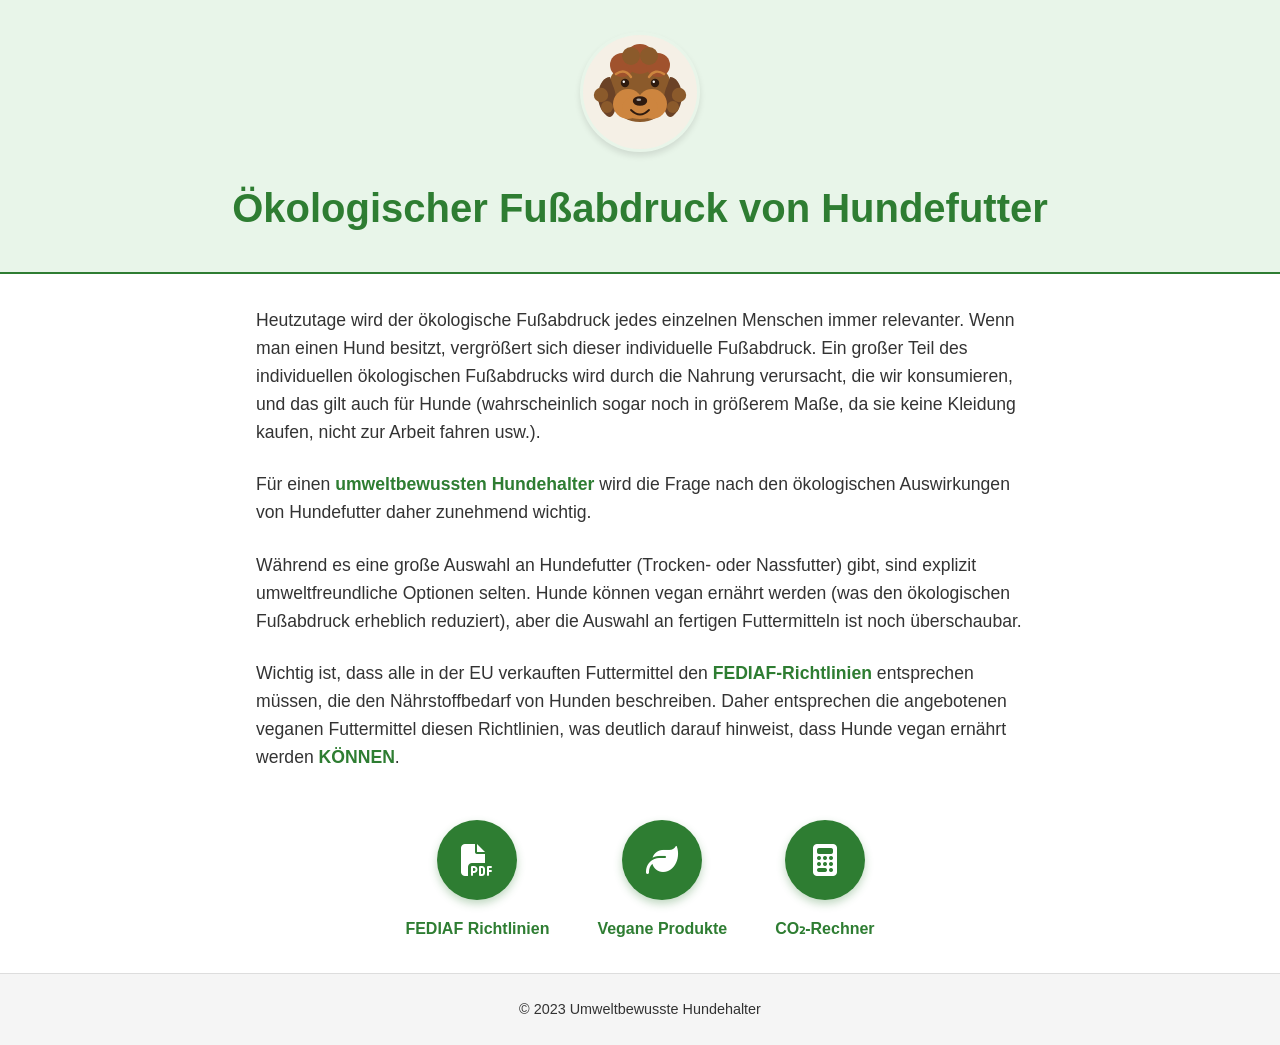
==== index.html @ 22b17216 "feat: Create initial static site template for dog food ecological impact Added a minimalist, profess" ====
<!DOCTYPE html>
<html lang="de">
<head>
    <meta charset="UTF-8">
    <meta name="viewport" content="width=device-width, initial-scale=1.0">
    <title>Ökologischer Fußabdruck von Hundefutter</title>
    <link rel="stylesheet" href="style.css">
    <link rel="stylesheet" href="https://cdnjs.cloudflare.com/ajax/libs/font-awesome/6.4.0/css/all.min.css">
</head>
<body>
    <header class="site-header">
        <div class="logo-container">
            <img src="logo.svg" alt="Brauner Doodle Kopf Logo" class="logo">
        </div>
        <h1 class="main-title">Ökologischer Fußabdruck von Hundefutter</h1>
    </header>

    <main class="content-container">
        <section class="intro-text">
            <p>
                Heutzutage wird der ökologische Fußabdruck jedes einzelnen Menschen immer relevanter.
                Wenn man einen Hund besitzt, vergrößert sich dieser individuelle Fußabdruck. Ein großer
                Teil des individuellen ökologischen Fußabdrucks wird durch die Nahrung verursacht, die wir
                konsumieren, und das gilt auch für Hunde (wahrscheinlich sogar noch in größerem Maße, da sie
                keine Kleidung kaufen, nicht zur Arbeit fahren usw.).
            </p>
            <p>
                Für einen <strong>umweltbewussten Hundehalter</strong> wird die Frage nach den ökologischen
                Auswirkungen von Hundefutter daher zunehmend wichtig.
            </p>
            <p>
                Während es eine große Auswahl an Hundefutter (Trocken- oder Nassfutter) gibt, sind explizit
                umweltfreundliche Optionen selten. Hunde können vegan ernährt werden (was den ökologischen
                Fußabdruck erheblich reduziert), aber die Auswahl an fertigen Futtermitteln ist noch überschaubar.
            </p>
            <p>
                Wichtig ist, dass alle in der EU verkauften Futtermittel den <strong>FEDIAF-Richtlinien</strong>
                entsprechen müssen, die den Nährstoffbedarf von Hunden beschreiben. Daher entsprechen die angebotenen
                veganen Futtermittel diesen Richtlinien, was deutlich darauf hinweist, dass Hunde vegan ernährt werden <strong>KÖNNEN</strong>.
            </p>
        </section>

        <section class="icon-links">
            <div class="icon-wrapper">
                <a href="https://europeanpetfood.org/about/fediaf-guidelines/" target="_blank" class="round-icon" aria-label="FEDIAF Richtlinien">
                    <i class="fa-solid fa-file-pdf"></i>
                </a>
                <span class="icon-label">FEDIAF Richtlinien</span>
            </div>

            <div class="icon-wrapper">
                <a href="vegane-produkte.html" class="round-icon" aria-label="Vegane Produkte">
                    <i class="fa-solid fa-leaf"></i>
                </a>
                <span class="icon-label">Vegane Produkte</span>
            </div>

            <div class="icon-wrapper">
                <a href="rechner.html" class="round-icon" aria-label="Lebensmittelrechner">
                    <i class="fa-solid fa-calculator"></i>
                </a>
                <span class="icon-label">CO₂-Rechner</span>
            </div>
        </section>
    </main>

    <footer class="site-footer">
        <p>&copy; 2023 Umweltbewusste Hundehalter</p>
    </footer>
</body>
</html>
---- style.css ----
:root {
    --primary-green: #2e7d32;
    --dark-green: #1b5e20;
    --light-green: #e8f5e9;
    --text-black: #333333;
    --bg-white: #ffffff;
    --gray-bg: #f5f5f5;
    --link-hover: #4caf50;
}

* {
    margin: 0;
    padding: 0;
    box-sizing: border-box;
}

body {
    font-family: 'Segoe UI', Tahoma, Geneva, Verdana, sans-serif;
    background-color: var(--bg-white);
    color: var(--text-black);
    line-height: 1.6;
    display: flex;
    flex-direction: column;
    min-height: 100vh;
}

.site-header {
    text-align: center;
    padding: 2rem 1rem;
    background-color: var(--light-green);
    border-bottom: 2px solid var(--primary-green);
}

.logo-container {
    margin-bottom: 1rem;
}

.logo {
    width: 120px;
    height: 120px;
    border-radius: 50%;
    object-fit: cover;
    box-shadow: 0 4px 6px rgba(0,0,0,0.1);
}

.main-title {
    color: var(--primary-green);
    font-size: 2.5rem;
    margin: 0;
    font-weight: 600;
}

.content-container {
    max-width: 800px;
    margin: 0 auto;
    padding: 2rem 1rem;
    flex: 1;
}

.intro-text p, .calculator-text p, .products-text p {
    margin-bottom: 1.5rem;
    font-size: 1.1rem;
    color: var(--text-black);
}

.intro-text strong {
    color: var(--primary-green);
}

/* Icon Links Section */
.icon-links {
    display: flex;
    justify-content: center;
    gap: 3rem;
    margin-top: 3rem;
    flex-wrap: wrap;
}

.icon-wrapper {
    display: flex;
    flex-direction: column;
    align-items: center;
    text-align: center;
    max-width: 150px;
}

.round-icon {
    display: flex;
    justify-content: center;
    align-items: center;
    width: 80px;
    height: 80px;
    background-color: var(--primary-green);
    color: var(--bg-white);
    border-radius: 50%;
    text-decoration: none;
    font-size: 2rem;
    transition: transform 0.3s ease, background-color 0.3s ease;
    margin-bottom: 1rem;
    box-shadow: 0 4px 8px rgba(46, 125, 50, 0.3);
}

.round-icon:hover {
    transform: translateY(-5px);
    background-color: var(--dark-green);
    color: var(--bg-white);
}

.icon-label {
    font-weight: 600;
    color: var(--primary-green);
    font-size: 1rem;
}

/* Subpages Specific */
.back-nav {
    margin-bottom: 2rem;
}

.back-link {
    color: var(--primary-green);
    text-decoration: none;
    font-weight: 600;
    display: inline-flex;
    align-items: center;
    gap: 0.5rem;
    transition: color 0.3s ease;
}

.back-link:hover {
    color: var(--dark-green);
}

.products-text h2 {
    color: var(--primary-green);
    margin-bottom: 1rem;
}

.product-list {
    list-style-type: none;
    padding: 0;
}

.product-list li {
    background: var(--gray-bg);
    margin-bottom: 1rem;
    padding: 1rem;
    border-left: 4px solid var(--primary-green);
    border-radius: 4px;
}

.product-list a {
    color: var(--primary-green);
    font-weight: bold;
    text-decoration: none;
}

.product-list a:hover {
    text-decoration: underline;
    color: var(--dark-green);
}

.calculator-text a {
    color: var(--primary-green);
    font-weight: bold;
}

.calculator-placeholder {
    margin-top: 3rem;
    text-align: center;
}

.placeholder-box {
    background-color: var(--light-green);
    padding: 3rem;
    border: 2px dashed var(--primary-green);
    border-radius: 8px;
    color: var(--dark-green);
}

.placeholder-box i {
    margin-bottom: 1rem;
    color: var(--primary-green);
}

.site-footer {
    text-align: center;
    padding: 1.5rem;
    background-color: var(--gray-bg);
    color: var(--text-black);
    font-size: 0.9rem;
    border-top: 1px solid #ddd;
}

/* Responsive adjustments */
@media (max-width: 600px) {
    .main-title {
        font-size: 1.8rem;
    }

    .icon-links {
        gap: 1.5rem;
    }

    .round-icon {
        width: 60px;
        height: 60px;
        font-size: 1.5rem;
    }
}
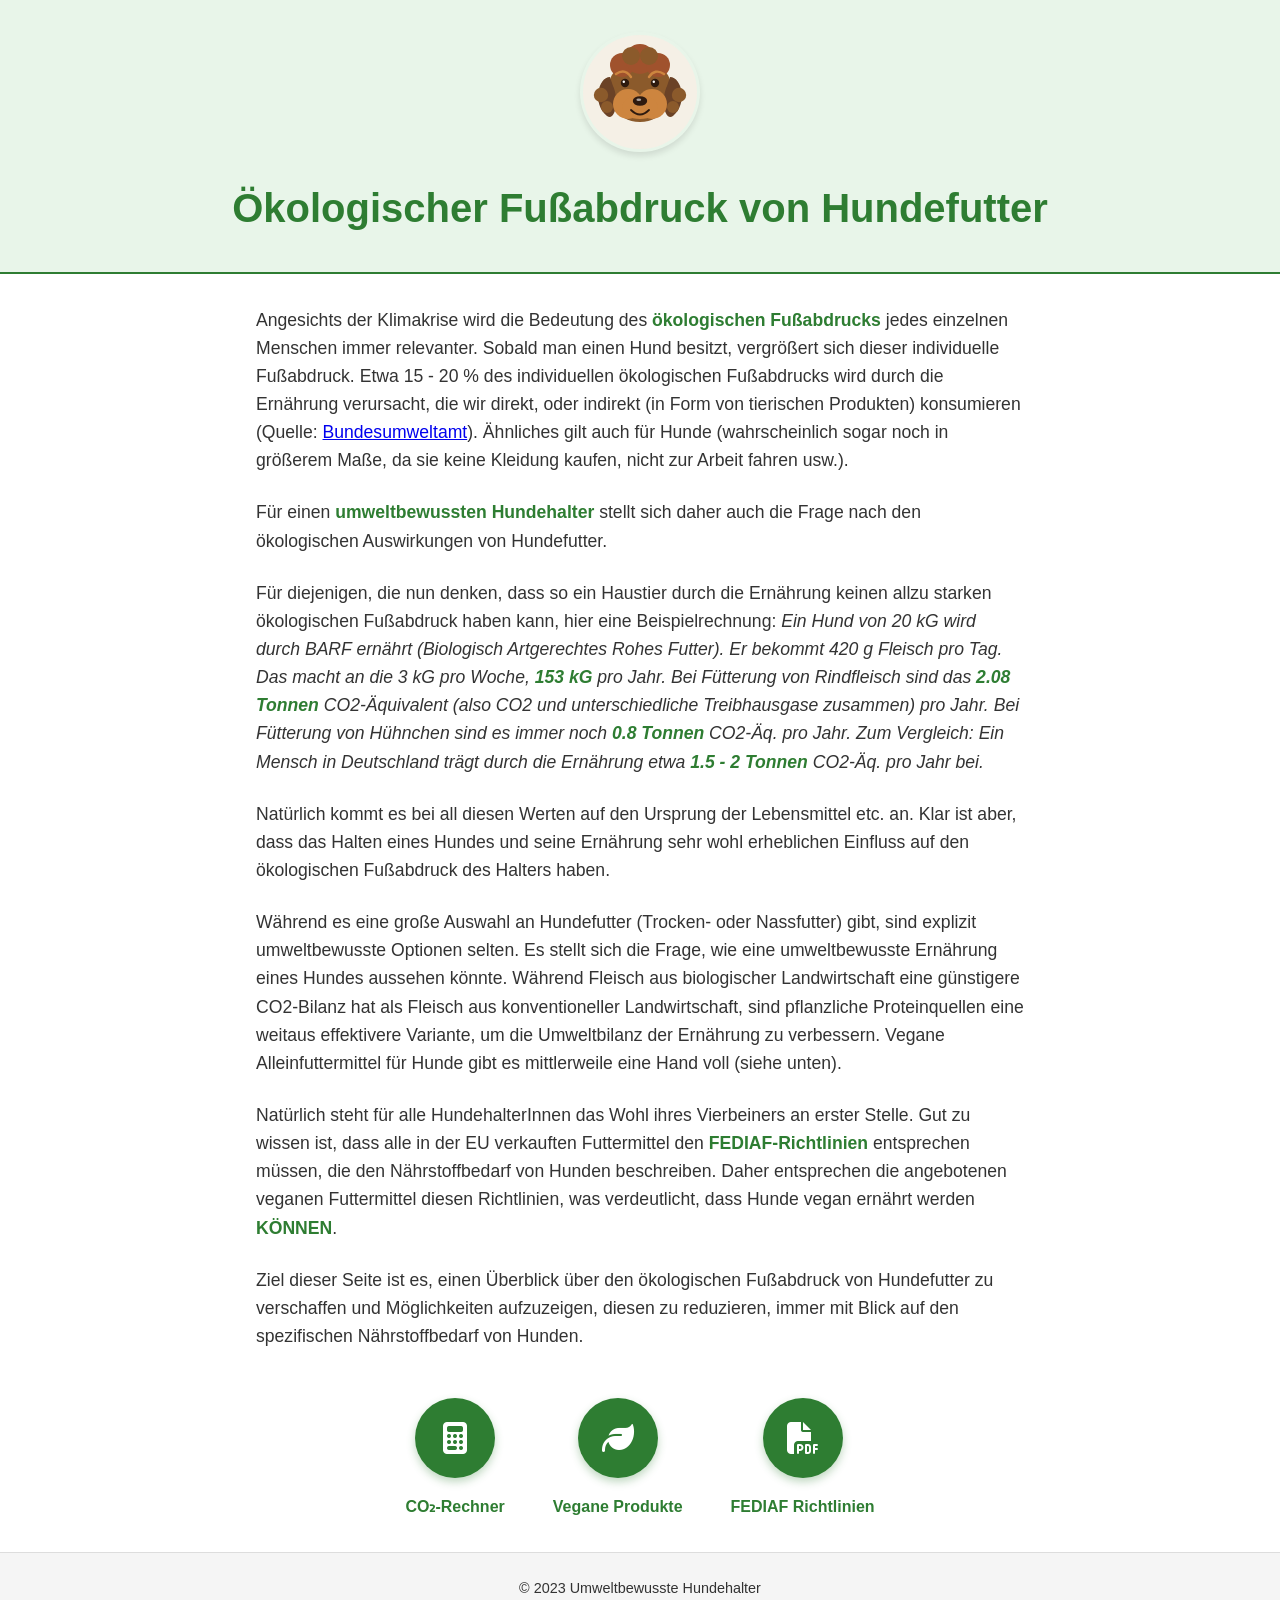
==== commit 0e6d5c97: "Update index.html Update text" ====
--- a/index.html
+++ b/index.html
@@ -18,35 +18,59 @@
     <main class="content-container">
         <section class="intro-text">
             <p>
-                Heutzutage wird der ökologische Fußabdruck jedes einzelnen Menschen immer relevanter.
-                Wenn man einen Hund besitzt, vergrößert sich dieser individuelle Fußabdruck. Ein großer
-                Teil des individuellen ökologischen Fußabdrucks wird durch die Nahrung verursacht, die wir
-                konsumieren, und das gilt auch für Hunde (wahrscheinlich sogar noch in größerem Maße, da sie
+                Angesichts der Klimakrise wird die Bedeutung des <strong>ökologischen Fußabdrucks</strong>
+                jedes einzelnen Menschen immer relevanter.
+                Sobald man einen Hund besitzt, vergrößert sich dieser individuelle Fußabdruck. Etwa 15 - 20 %
+                des individuellen ökologischen Fußabdrucks wird durch die Ernährung verursacht, die wir direkt, oder indirekt 
+                (in Form von tierischen Produkten) konsumieren (Quelle: <a href="https://www.umweltbundesamt.de/themen/landwirtschaft/landwirtschaft-umweltfreundlich-gestalten/fragen-antworten-zu-tierhaltung-ernaehrung#frage2-5" target="_blank">Bundesumweltamt</a>). 
+                Ähnliches gilt auch für Hunde (wahrscheinlich sogar noch in größerem Maße, da sie
                 keine Kleidung kaufen, nicht zur Arbeit fahren usw.).
             </p>
             <p>
-                Für einen <strong>umweltbewussten Hundehalter</strong> wird die Frage nach den ökologischen
-                Auswirkungen von Hundefutter daher zunehmend wichtig.
+                Für einen <strong>umweltbewussten Hundehalter</strong> stellt sich daher auch die Frage
+                nach den ökologischen Auswirkungen von Hundefutter.
+            </p>
+            <p> Für diejenigen, die nun denken, dass so ein Haustier durch die Ernährung
+                keinen allzu starken ökologischen Fußabdruck haben kann, hier eine Beispielrechnung:
+            <i> Ein Hund von 20 kG wird durch BARF ernährt (Biologisch Artgerechtes Rohes Futter).</i>
+            <i> Er bekommt 420 g Fleisch pro Tag.</i>
+            <i> Das macht an die 3 kG pro Woche, <strong>153 kG</strong> pro Jahr.</i>
+            <i> Bei Fütterung von Rindfleisch sind das <strong>2.08 Tonnen</strong> CO2-Äquivalent (also CO2 und unterschiedliche Treibhausgase zusammen) pro Jahr.</i>
+            <i> Bei Fütterung von Hühnchen sind es immer noch <strong>0.8 Tonnen</strong> CO2-Äq. pro Jahr.</i>
+            <i> Zum Vergleich: Ein Mensch in Deutschland trägt durch die Ernährung etwa <strong>1.5 - 2 Tonnen</strong> CO2-Äq. pro Jahr bei.</i>
+            </p>
+            <p>
+            Natürlich kommt es bei all diesen Werten auf den Ursprung der Lebensmittel etc. an. Klar ist aber, dass 
+            das Halten eines Hundes und seine Ernährung sehr wohl erheblichen Einfluss auf den ökologischen Fußabdruck des Halters haben.
             </p>
             <p>
                 Während es eine große Auswahl an Hundefutter (Trocken- oder Nassfutter) gibt, sind explizit
-                umweltfreundliche Optionen selten. Hunde können vegan ernährt werden (was den ökologischen
-                Fußabdruck erheblich reduziert), aber die Auswahl an fertigen Futtermitteln ist noch überschaubar.
+                umweltbewusste Optionen selten. Es stellt sich die Frage, wie eine umweltbewusste Ernährung eines Hundes aussehen könnte. 
+                Während Fleisch aus biologischer Landwirtschaft eine günstigere CO2-Bilanz hat als Fleisch aus konventioneller Landwirtschaft,
+                sind pflanzliche Proteinquellen eine weitaus effektivere Variante, um die Umweltbilanz der Ernährung zu verbessern.
+                Vegane Alleinfuttermittel für Hunde gibt es mittlerweile eine Hand voll (siehe unten).
             </p>
             <p>
-                Wichtig ist, dass alle in der EU verkauften Futtermittel den <strong>FEDIAF-Richtlinien</strong>
+                Natürlich steht für alle HundehalterInnen das Wohl ihres Vierbeiners an erster Stelle. 
+                Gut zu wissen ist, dass alle in der EU verkauften Futtermittel den <strong>FEDIAF-Richtlinien</strong>
                 entsprechen müssen, die den Nährstoffbedarf von Hunden beschreiben. Daher entsprechen die angebotenen
-                veganen Futtermittel diesen Richtlinien, was deutlich darauf hinweist, dass Hunde vegan ernährt werden <strong>KÖNNEN</strong>.
+                veganen Futtermittel diesen Richtlinien, was verdeutlicht, dass Hunde vegan ernährt werden <strong>KÖNNEN</strong>.
+            </p>
+            <p> 
+                Ziel dieser Seite ist es, einen Überblick über den ökologischen Fußabdruck von Hundefutter zu verschaffen
+                und Möglichkeiten aufzuzeigen, diesen zu reduzieren, 
+                immer mit Blick auf den spezifischen Nährstoffbedarf von Hunden.
             </p>
         </section>
 
         <section class="icon-links">
             <div class="icon-wrapper">
-                <a href="https://europeanpetfood.org/about/fediaf-guidelines/" target="_blank" class="round-icon" aria-label="FEDIAF Richtlinien">
-                    <i class="fa-solid fa-file-pdf"></i>
+                <a href="rechner.html" class="round-icon" aria-label="Lebensmittelrechner">
+                    <i class="fa-solid fa-calculator"></i>
                 </a>
-                <span class="icon-label">FEDIAF Richtlinien</span>
+                <span class="icon-label">CO₂-Rechner</span>
             </div>
+            
 
             <div class="icon-wrapper">
                 <a href="vegane-produkte.html" class="round-icon" aria-label="Vegane Produkte">
@@ -54,13 +78,15 @@
                 </a>
                 <span class="icon-label">Vegane Produkte</span>
             </div>
+            
+            <div class="icon-wrapper">
+                <a href="https://europeanpetfood.org/wp-content/uploads/2025/09/FEDIAF-Nutritional-Guidelines_2025-ONLINE.pdf" target="_blank" class="round-icon" aria-label="FEDIAF Richtlinien">
+                    <i class="fa-solid fa-file-pdf"></i>
+                </a>
+                <span class="icon-label">FEDIAF Richtlinien</span>
+            </div>
 
-            <div class="icon-wrapper">
-                <a href="rechner.html" class="round-icon" aria-label="Lebensmittelrechner">
-                    <i class="fa-solid fa-calculator"></i>
-                </a>
-                <span class="icon-label">CO₂-Rechner</span>
-            </div>
+            
         </section>
     </main>
 
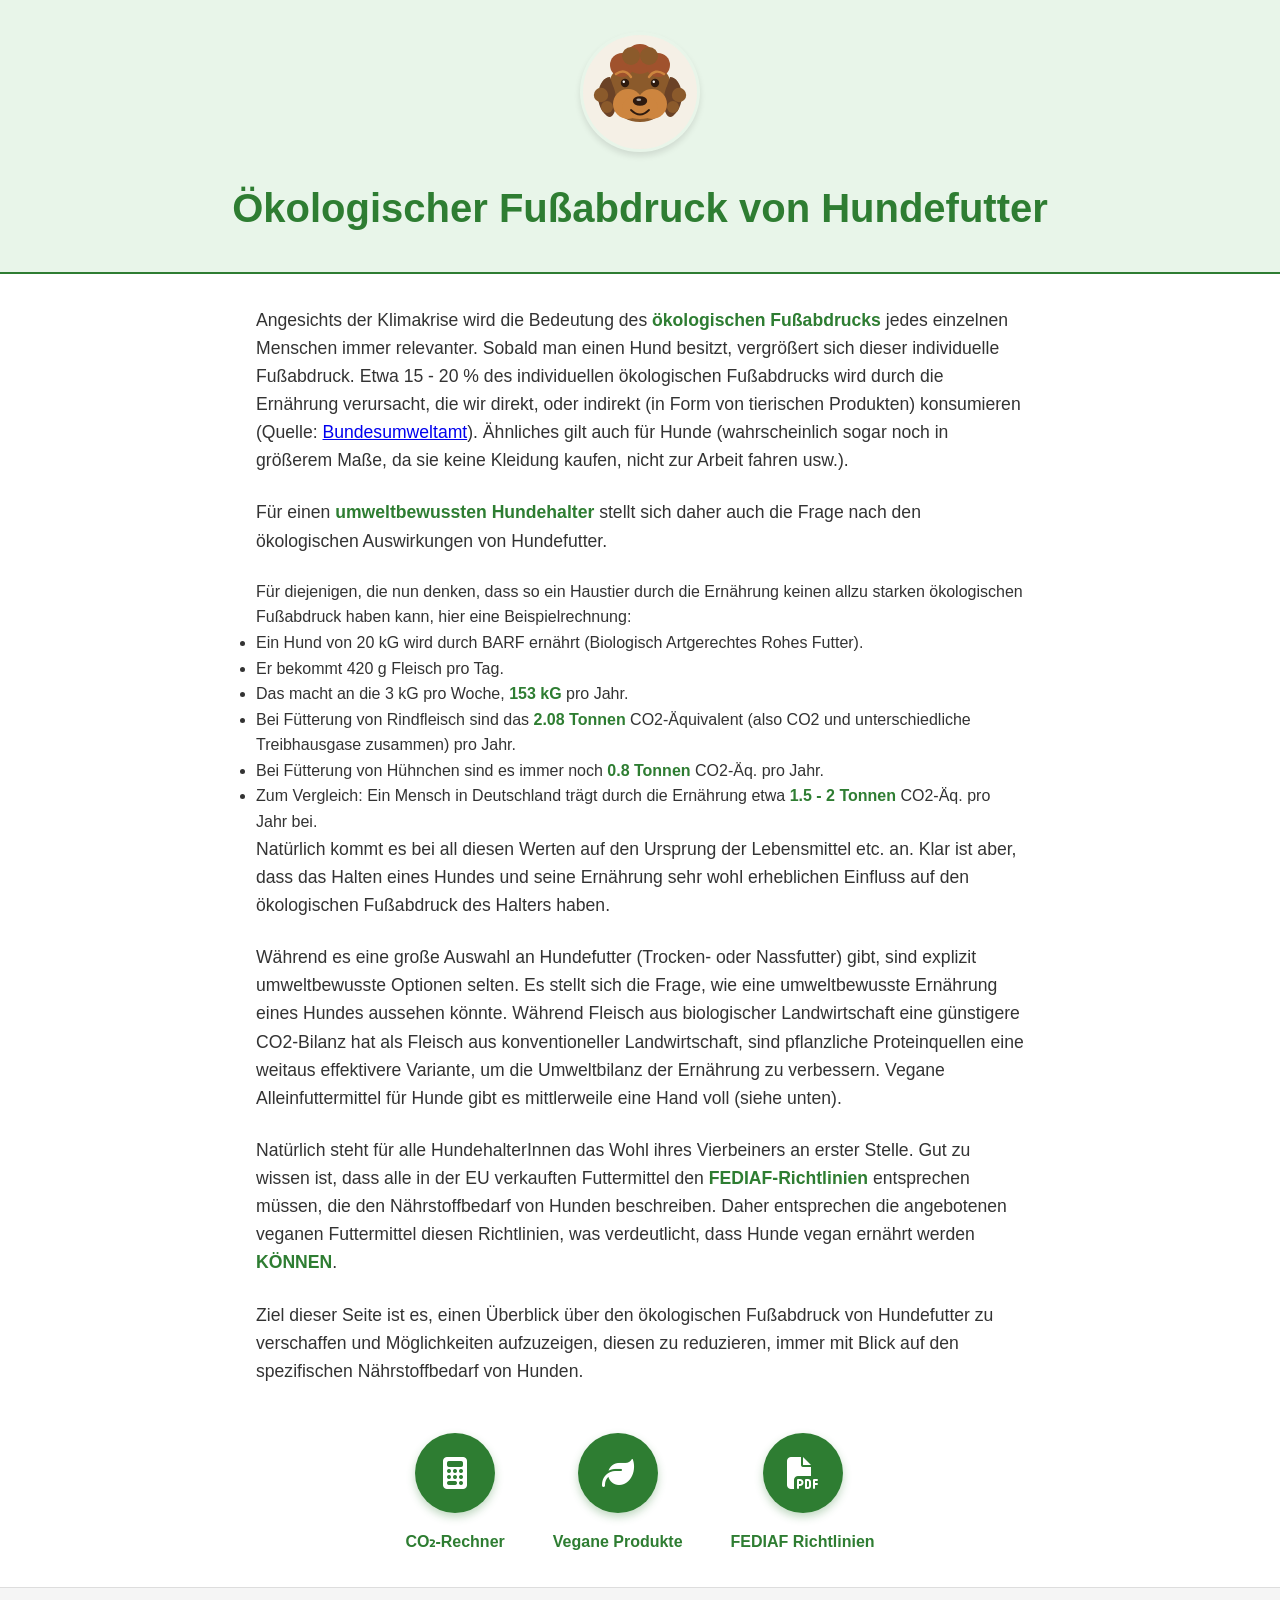
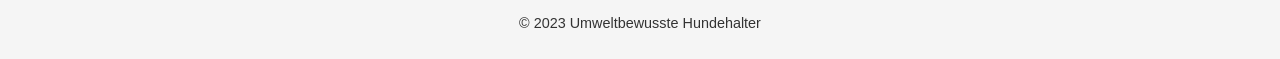
==== commit a42388a5: "Update index.html edit text" ====
--- a/index.html
+++ b/index.html
@@ -30,15 +30,19 @@
                 Für einen <strong>umweltbewussten Hundehalter</strong> stellt sich daher auch die Frage
                 nach den ökologischen Auswirkungen von Hundefutter.
             </p>
-            <p> Für diejenigen, die nun denken, dass so ein Haustier durch die Ernährung
+            <section> 
+            
+                Für diejenigen, die nun denken, dass so ein Haustier durch die Ernährung
                 keinen allzu starken ökologischen Fußabdruck haben kann, hier eine Beispielrechnung:
-            <i> Ein Hund von 20 kG wird durch BARF ernährt (Biologisch Artgerechtes Rohes Futter).</i>
-            <i> Er bekommt 420 g Fleisch pro Tag.</i>
-            <i> Das macht an die 3 kG pro Woche, <strong>153 kG</strong> pro Jahr.</i>
-            <i> Bei Fütterung von Rindfleisch sind das <strong>2.08 Tonnen</strong> CO2-Äquivalent (also CO2 und unterschiedliche Treibhausgase zusammen) pro Jahr.</i>
-            <i> Bei Fütterung von Hühnchen sind es immer noch <strong>0.8 Tonnen</strong> CO2-Äq. pro Jahr.</i>
-            <i> Zum Vergleich: Ein Mensch in Deutschland trägt durch die Ernährung etwa <strong>1.5 - 2 Tonnen</strong> CO2-Äq. pro Jahr bei.</i>
-            </p>
+            <ul>
+                <li> Ein Hund von 20 kG wird durch BARF ernährt (Biologisch Artgerechtes Rohes Futter).</li>
+                <li> Er bekommt 420 g Fleisch pro Tag.</li>
+                <li> Das macht an die 3 kG pro Woche, <strong>153 kG</strong> pro Jahr.</li>
+                <li> Bei Fütterung von Rindfleisch sind das <strong>2.08 Tonnen</strong> CO2-Äquivalent (also CO2 und unterschiedliche Treibhausgase zusammen) pro Jahr.</li>
+                <li> Bei Fütterung von Hühnchen sind es immer noch <strong>0.8 Tonnen</strong> CO2-Äq. pro Jahr.</li>
+                <li> Zum Vergleich: Ein Mensch in Deutschland trägt durch die Ernährung etwa <strong>1.5 - 2 Tonnen</strong> CO2-Äq. pro Jahr bei.</li>
+            </ul>
+            </section>
             <p>
             Natürlich kommt es bei all diesen Werten auf den Ursprung der Lebensmittel etc. an. Klar ist aber, dass 
             das Halten eines Hundes und seine Ernährung sehr wohl erheblichen Einfluss auf den ökologischen Fußabdruck des Halters haben.
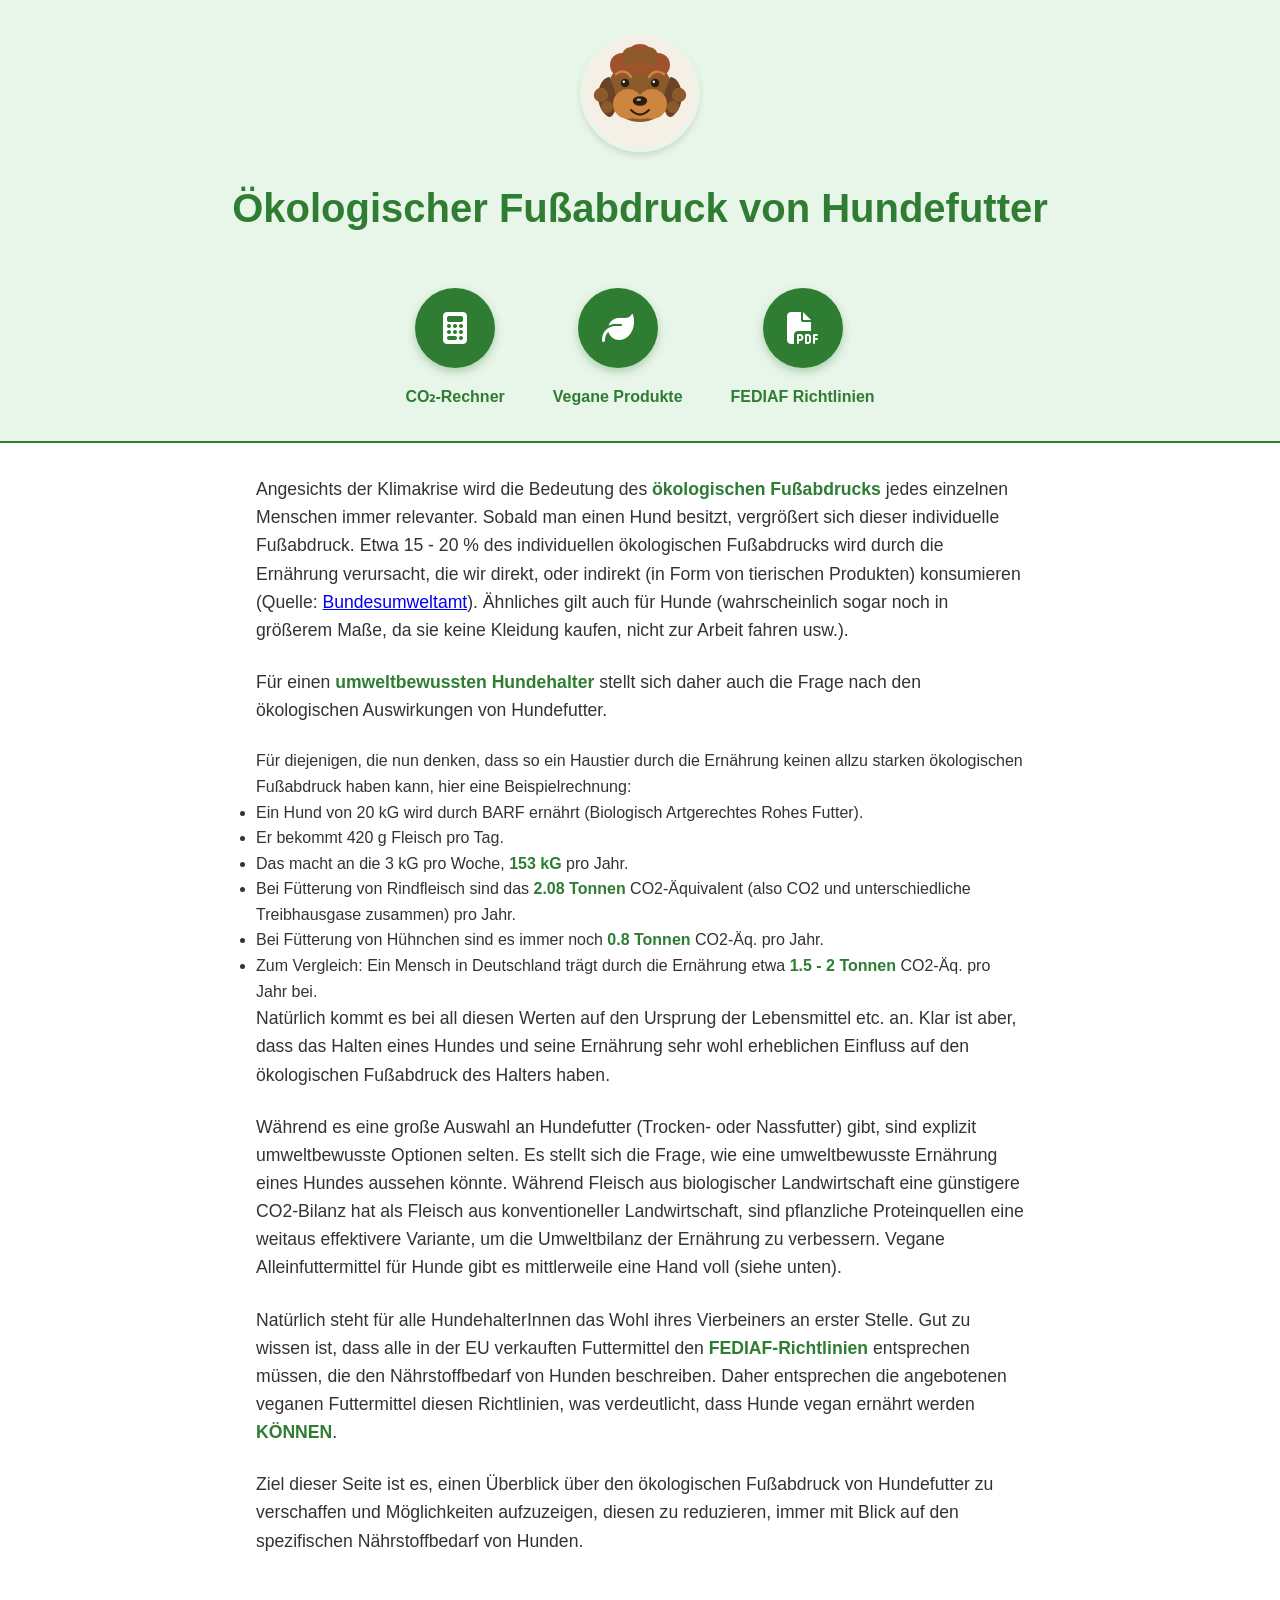
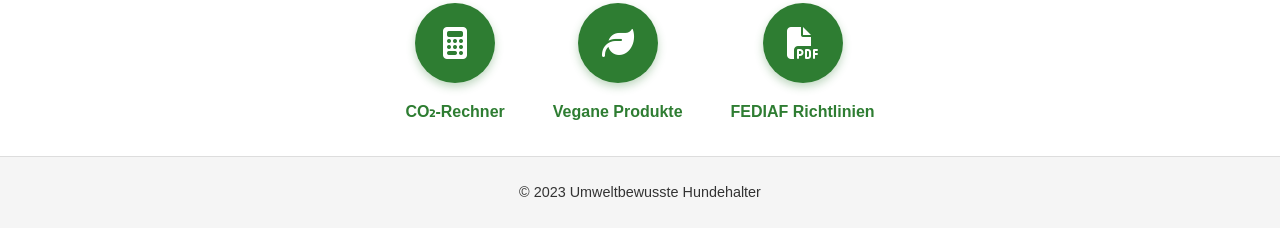
==== commit 865419d7: "Update index.html update header" ====
--- a/index.html
+++ b/index.html
@@ -13,6 +13,32 @@
             <img src="logo.svg" alt="Brauner Doodle Kopf Logo" class="logo">
         </div>
         <h1 class="main-title">Ökologischer Fußabdruck von Hundefutter</h1>
+        
+        <section class="icon-links">
+            <div class="icon-wrapper">
+                <a href="rechner.html" class="round-icon" aria-label="Lebensmittelrechner">
+                    <i class="fa-solid fa-calculator"></i>
+                </a>
+                <span class="icon-label">CO₂-Rechner</span>
+            </div>
+            
+
+            <div class="icon-wrapper">
+                <a href="vegane-produkte.html" class="round-icon" aria-label="Vegane Produkte">
+                    <i class="fa-solid fa-leaf"></i>
+                </a>
+                <span class="icon-label">Vegane Produkte</span>
+            </div>
+            
+            <div class="icon-wrapper">
+                <a href="https://europeanpetfood.org/wp-content/uploads/2025/09/FEDIAF-Nutritional-Guidelines_2025-ONLINE.pdf" target="_blank" class="round-icon" aria-label="FEDIAF Richtlinien">
+                    <i class="fa-solid fa-file-pdf"></i>
+                </a>
+                <span class="icon-label">FEDIAF Richtlinien</span>
+            </div>
+
+            
+        </section>
     </header>
 
     <main class="content-container">
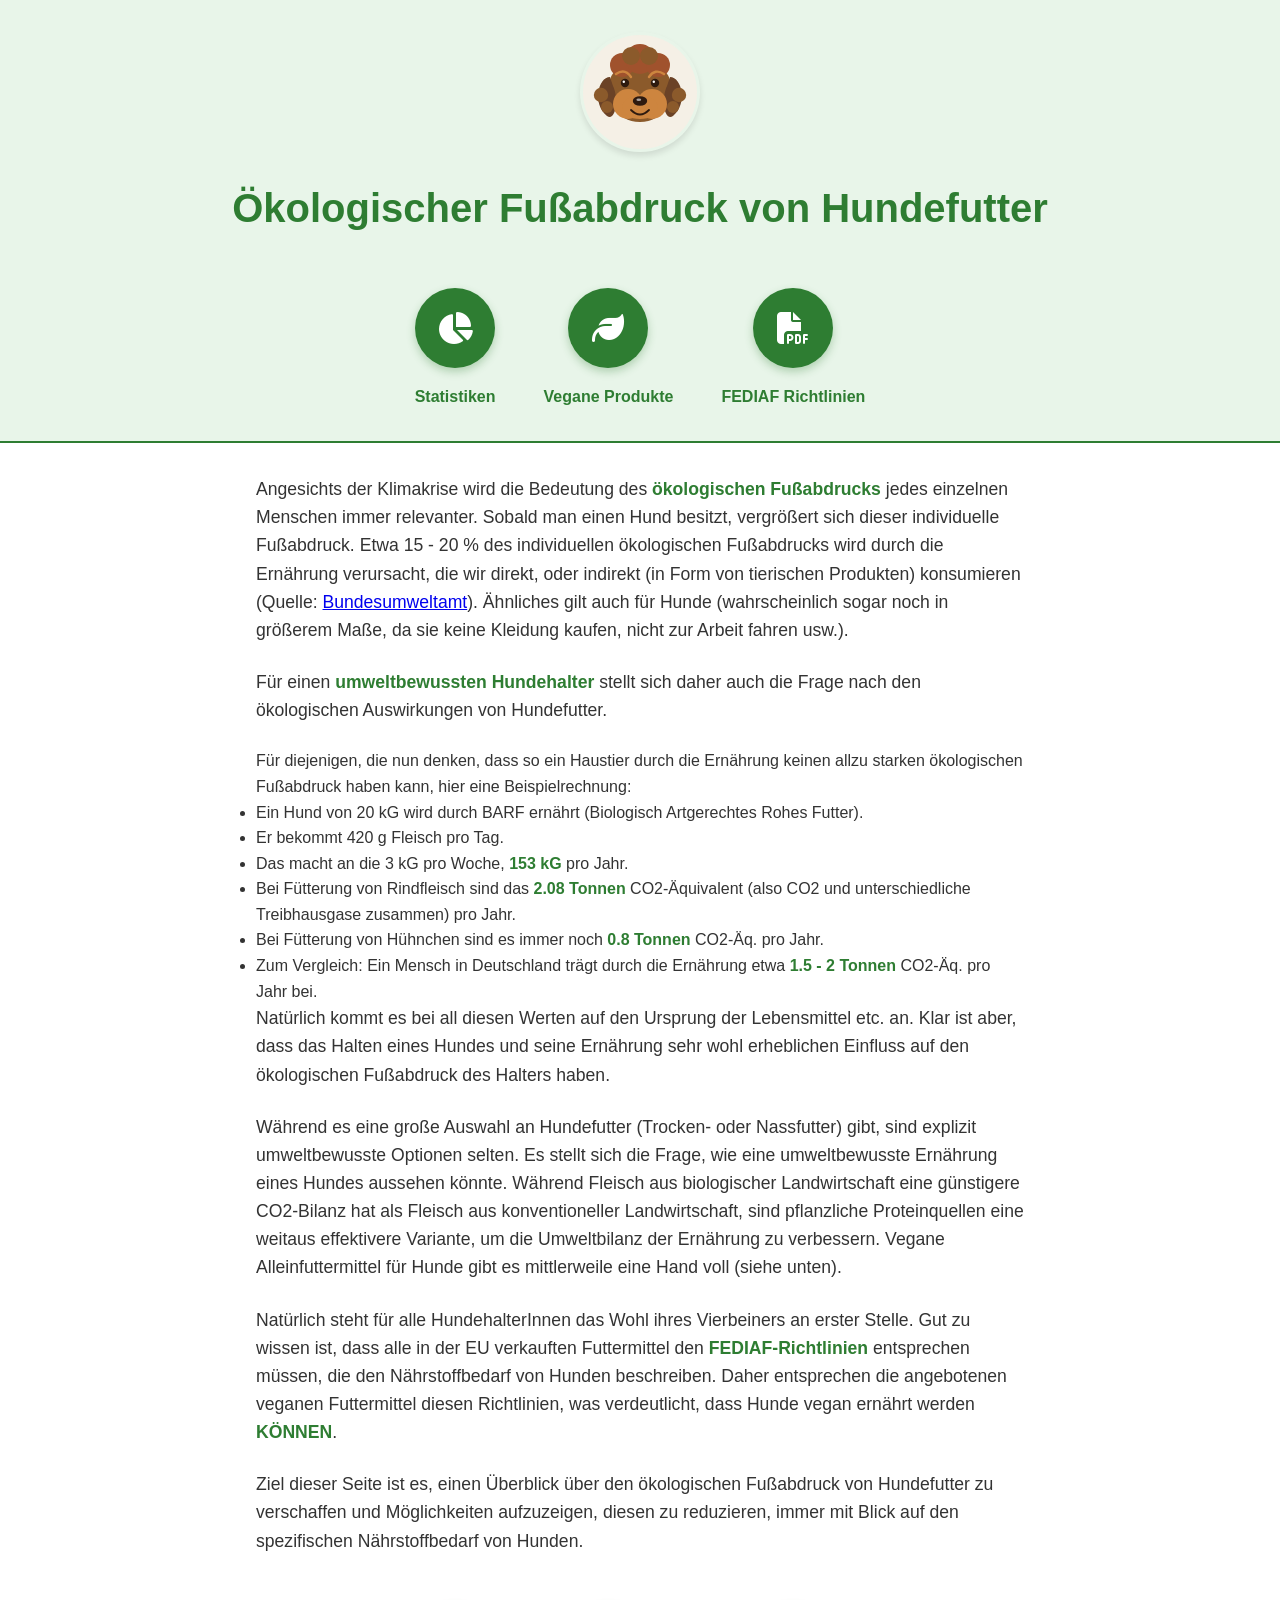
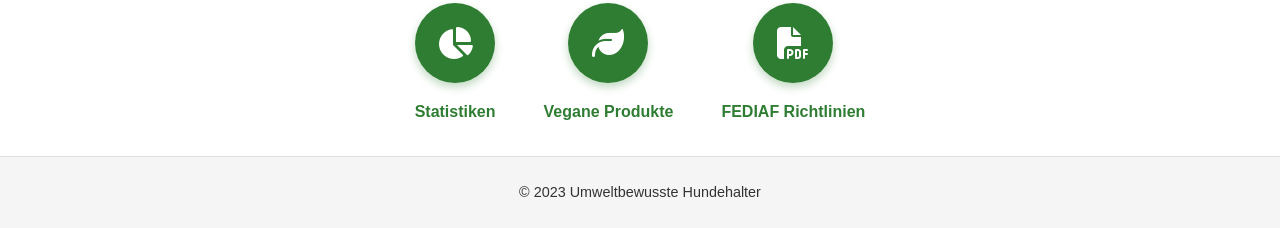
==== commit 6d7ed487: "Rename rechner.html to stats.html and add statistical charts Renamed `rechner.html` to `stats.html` " ====
--- a/index.html
+++ b/index.html
@@ -16,10 +16,10 @@
         
         <section class="icon-links">
             <div class="icon-wrapper">
-                <a href="rechner.html" class="round-icon" aria-label="Lebensmittelrechner">
-                    <i class="fa-solid fa-calculator"></i>
+                <a href="stats.html" class="round-icon" aria-label="Statistiken">
+                    <i class="fa-solid fa-chart-pie"></i>
                 </a>
-                <span class="icon-label">CO₂-Rechner</span>
+                <span class="icon-label">Statistiken</span>
             </div>
             
 
@@ -95,10 +95,10 @@
 
         <section class="icon-links">
             <div class="icon-wrapper">
-                <a href="rechner.html" class="round-icon" aria-label="Lebensmittelrechner">
-                    <i class="fa-solid fa-calculator"></i>
+                <a href="stats.html" class="round-icon" aria-label="Statistiken">
+                    <i class="fa-solid fa-chart-pie"></i>
                 </a>
-                <span class="icon-label">CO₂-Rechner</span>
+                <span class="icon-label">Statistiken</span>
             </div>
             
 
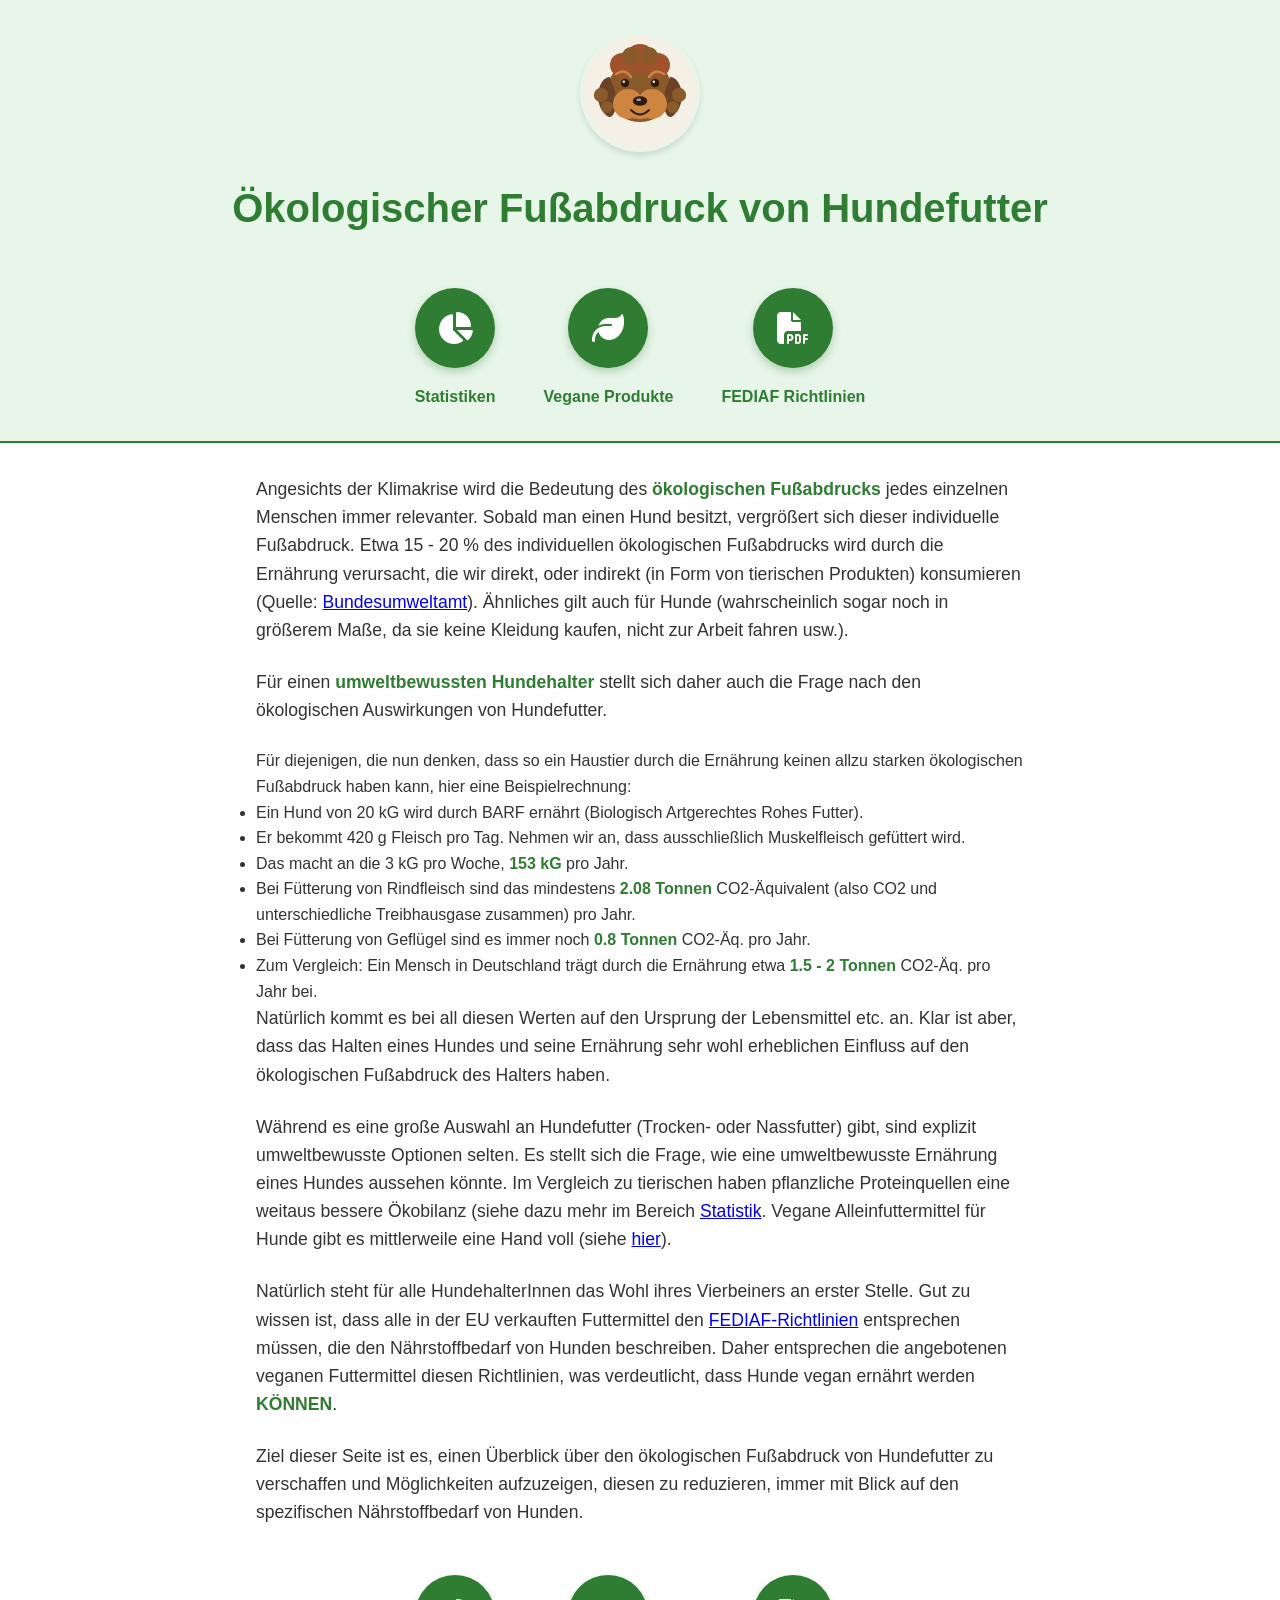
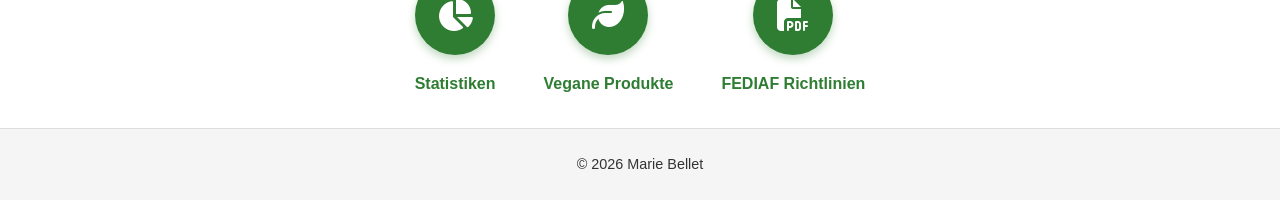
==== commit 506a0d4d: "update header" ====
--- a/index.html
+++ b/index.html
@@ -62,10 +62,10 @@
                 keinen allzu starken ökologischen Fußabdruck haben kann, hier eine Beispielrechnung:
             <ul>
                 <li> Ein Hund von 20 kG wird durch BARF ernährt (Biologisch Artgerechtes Rohes Futter).</li>
-                <li> Er bekommt 420 g Fleisch pro Tag.</li>
+                <li> Er bekommt 420 g Fleisch pro Tag. Nehmen wir an, dass ausschließlich Muskelfleisch gefüttert wird.</li>
                 <li> Das macht an die 3 kG pro Woche, <strong>153 kG</strong> pro Jahr.</li>
-                <li> Bei Fütterung von Rindfleisch sind das <strong>2.08 Tonnen</strong> CO2-Äquivalent (also CO2 und unterschiedliche Treibhausgase zusammen) pro Jahr.</li>
-                <li> Bei Fütterung von Hühnchen sind es immer noch <strong>0.8 Tonnen</strong> CO2-Äq. pro Jahr.</li>
+                <li> Bei Fütterung von Rindfleisch sind das mindestens <strong>2.08 Tonnen</strong> CO2-Äquivalent (also CO2 und unterschiedliche Treibhausgase zusammen) pro Jahr.</li>
+                <li> Bei Fütterung von Geflügel sind es immer noch <strong>0.8 Tonnen</strong> CO2-Äq. pro Jahr.</li>
                 <li> Zum Vergleich: Ein Mensch in Deutschland trägt durch die Ernährung etwa <strong>1.5 - 2 Tonnen</strong> CO2-Äq. pro Jahr bei.</li>
             </ul>
             </section>
@@ -76,13 +76,12 @@
             <p>
                 Während es eine große Auswahl an Hundefutter (Trocken- oder Nassfutter) gibt, sind explizit
                 umweltbewusste Optionen selten. Es stellt sich die Frage, wie eine umweltbewusste Ernährung eines Hundes aussehen könnte. 
-                Während Fleisch aus biologischer Landwirtschaft eine günstigere CO2-Bilanz hat als Fleisch aus konventioneller Landwirtschaft,
-                sind pflanzliche Proteinquellen eine weitaus effektivere Variante, um die Umweltbilanz der Ernährung zu verbessern.
-                Vegane Alleinfuttermittel für Hunde gibt es mittlerweile eine Hand voll (siehe unten).
+                Im Vergleich zu tierischen haben pflanzliche Proteinquellen eine weitaus bessere Ökobilanz (siehe dazu mehr im Bereich <a href="stats.html" aria-label="Statistiken">Statistik</a>.
+                Vegane Alleinfuttermittel für Hunde gibt es mittlerweile eine Hand voll (siehe <a href="vegane-produkte.html">hier</a>).
             </p>
             <p>
                 Natürlich steht für alle HundehalterInnen das Wohl ihres Vierbeiners an erster Stelle. 
-                Gut zu wissen ist, dass alle in der EU verkauften Futtermittel den <strong>FEDIAF-Richtlinien</strong>
+                Gut zu wissen ist, dass alle in der EU verkauften Futtermittel den <a href="https://europeanpetfood.org/wp-content/uploads/2025/09/FEDIAF-Nutritional-Guidelines_2025-ONLINE.pdf" target="_blank">FEDIAF-Richtlinien</a>
                 entsprechen müssen, die den Nährstoffbedarf von Hunden beschreiben. Daher entsprechen die angebotenen
                 veganen Futtermittel diesen Richtlinien, was verdeutlicht, dass Hunde vegan ernährt werden <strong>KÖNNEN</strong>.
             </p>
@@ -121,7 +120,7 @@
     </main>
 
     <footer class="site-footer">
-        <p>&copy; 2023 Umweltbewusste Hundehalter</p>
+        <p>&copy; 2026 Marie Bellet</p>
     </footer>
 </body>
 </html>
--- a/style.css
+++ b/style.css
@@ -192,6 +192,46 @@
     border-top: 1px solid #ddd;
 }
 
+/* Styling für das gesamte Dropdown-Element */
+details {
+  margin-bottom: 1rem;
+  width: 100%; /* Nutzt die volle Breite deines Seiten-Contents */
+}
+
+/* Die Überschrift als vollflächige, farbige Box */
+summary {
+  background-color: var(--gray-bg); /* Beispiel-Farbe: Ein ruhiges Blau. Hier deine Wunschfarbe eintragen! */
+  color: black; /* Helle Schrift für dunklen Hintergrund */
+  padding: 1rem;
+  font-weight: bold;
+  font-size: 1.3rem;
+  cursor: pointer;
+  border-radius: 5px;
+ border-left: 4px solid var(--dark-green);
+  box-sizing: border-box; /* Verhindert, dass das Padding die Box breiter als 100% macht */
+  outline: none;
+}
+
+/* Hover-Effekt: Etwas dunkler, wenn man mit der Maus darüber fährt */
+summary:hover {
+  background-color: var(--light-green);
+}
+
+/* Cleverer Trick: Wenn das Dropdown OFFEN ist, werden die unteren Ecken der 
+   Summary-Box eckig, damit sie nahtlos in den Textbereich übergeht */
+details[open] summary {
+  border-radius: 5px 5px 0 0;
+}
+
+/* Der aufklappende Inhaltsbereich unter der Box */
+.dropdown-content {
+  background-color: var(--light-green); /* Dezenter grauer Hintergrund für den Lesetext */
+  padding: 1.5rem;
+  border: 1px solid #ddd;
+  border-top: none; /* Schließt bündig an die farbige Summary-Box an */
+  border-radius: 0 0 5px 5px; /* Nur unten abgerundet */
+}
+
 /* Responsive adjustments */
 @media (max-width: 600px) {
     .main-title {
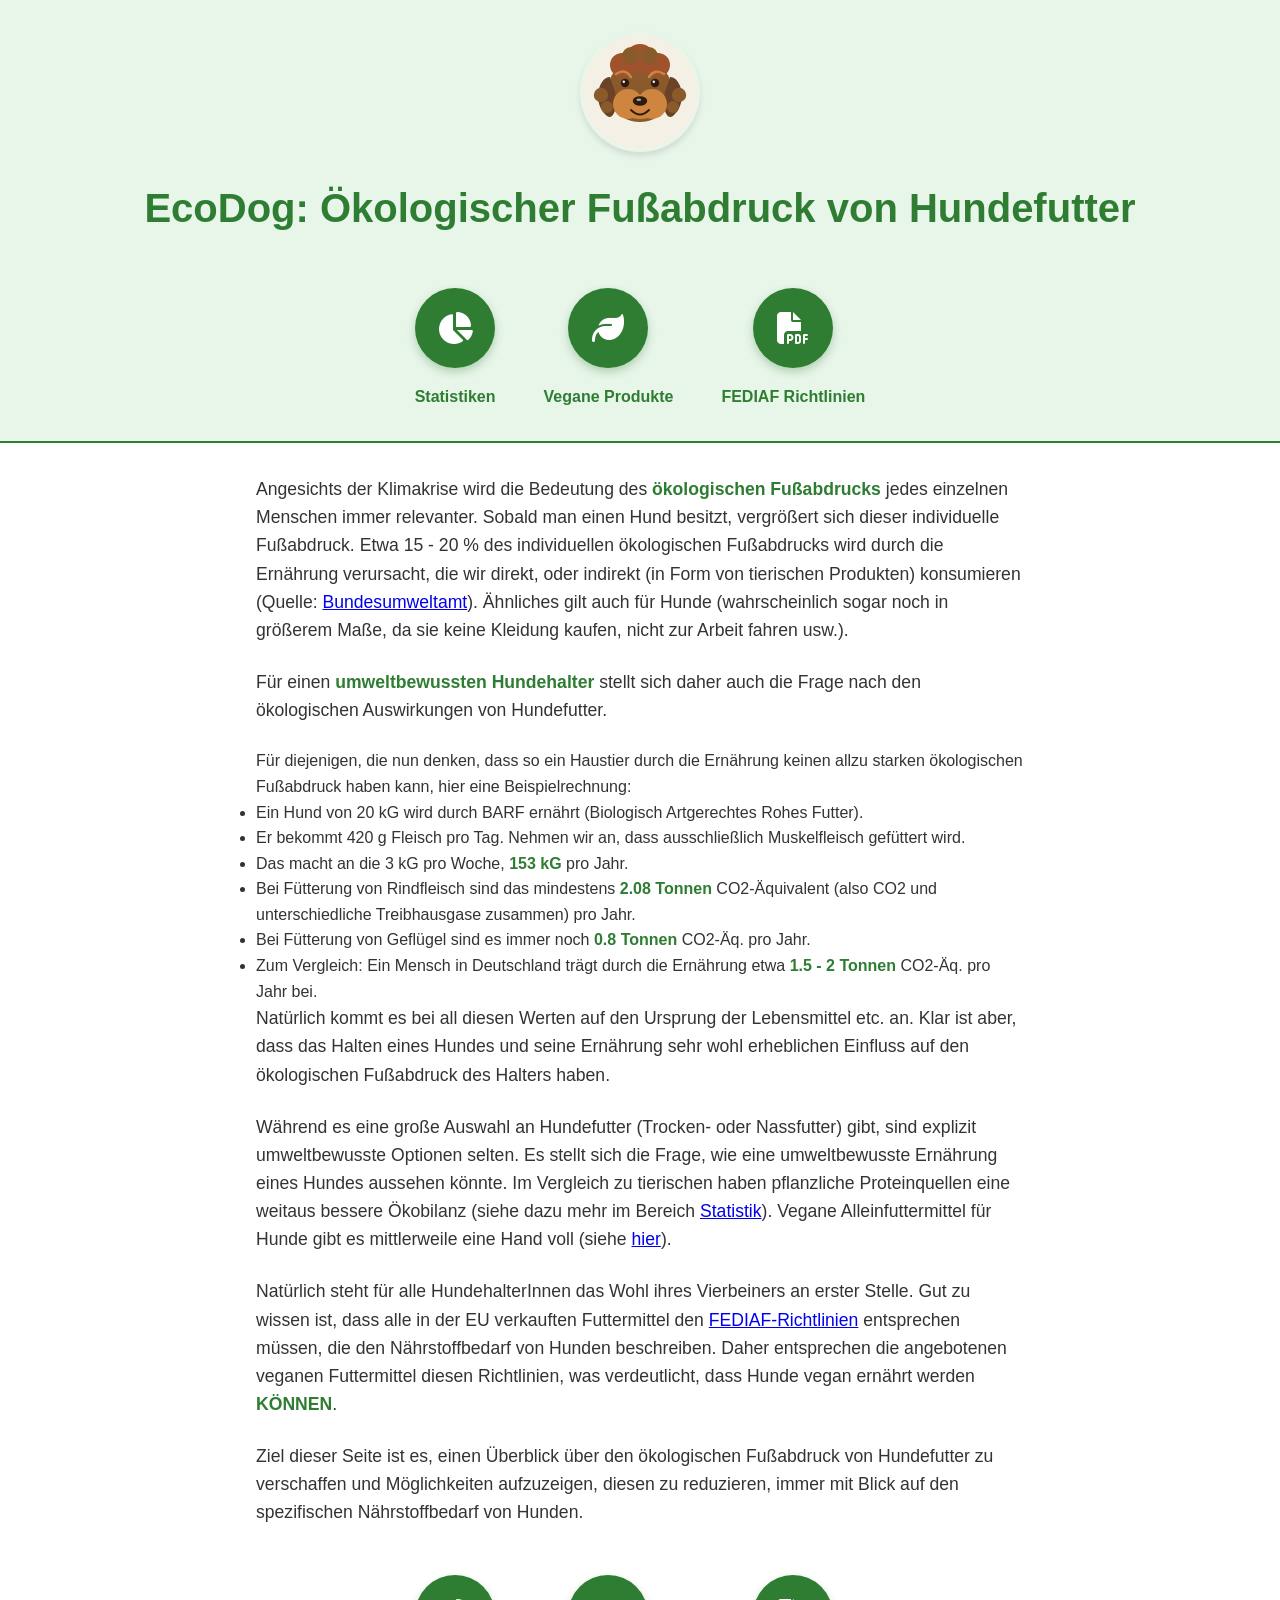
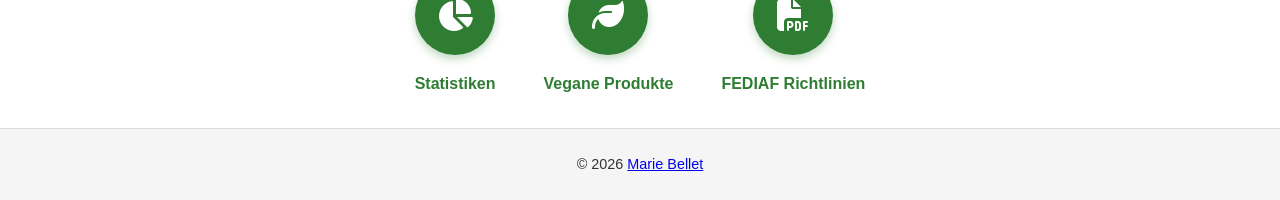
==== commit b3caa3fc: "include impressum" ====
--- a/index.html
+++ b/index.html
@@ -12,7 +12,7 @@
         <div class="logo-container">
             <img src="logo.svg" alt="Brauner Doodle Kopf Logo" class="logo">
         </div>
-        <h1 class="main-title">Ökologischer Fußabdruck von Hundefutter</h1>
+        <h1 class="main-title">EcoDog: Ökologischer Fußabdruck von Hundefutter</h1>
         
         <section class="icon-links">
             <div class="icon-wrapper">
@@ -76,7 +76,7 @@
             <p>
                 Während es eine große Auswahl an Hundefutter (Trocken- oder Nassfutter) gibt, sind explizit
                 umweltbewusste Optionen selten. Es stellt sich die Frage, wie eine umweltbewusste Ernährung eines Hundes aussehen könnte. 
-                Im Vergleich zu tierischen haben pflanzliche Proteinquellen eine weitaus bessere Ökobilanz (siehe dazu mehr im Bereich <a href="stats.html" aria-label="Statistiken">Statistik</a>.
+                Im Vergleich zu tierischen haben pflanzliche Proteinquellen eine weitaus bessere Ökobilanz (siehe dazu mehr im Bereich <a href="stats.html" aria-label="Statistiken">Statistik</a>).
                 Vegane Alleinfuttermittel für Hunde gibt es mittlerweile eine Hand voll (siehe <a href="vegane-produkte.html">hier</a>).
             </p>
             <p>
@@ -120,7 +120,7 @@
     </main>
 
     <footer class="site-footer">
-        <p>&copy; 2026 Marie Bellet</p>
+        <p>&copy; 2026 <a href="impressum.html">Marie Bellet</a></p>
     </footer>
 </body>
 </html>
